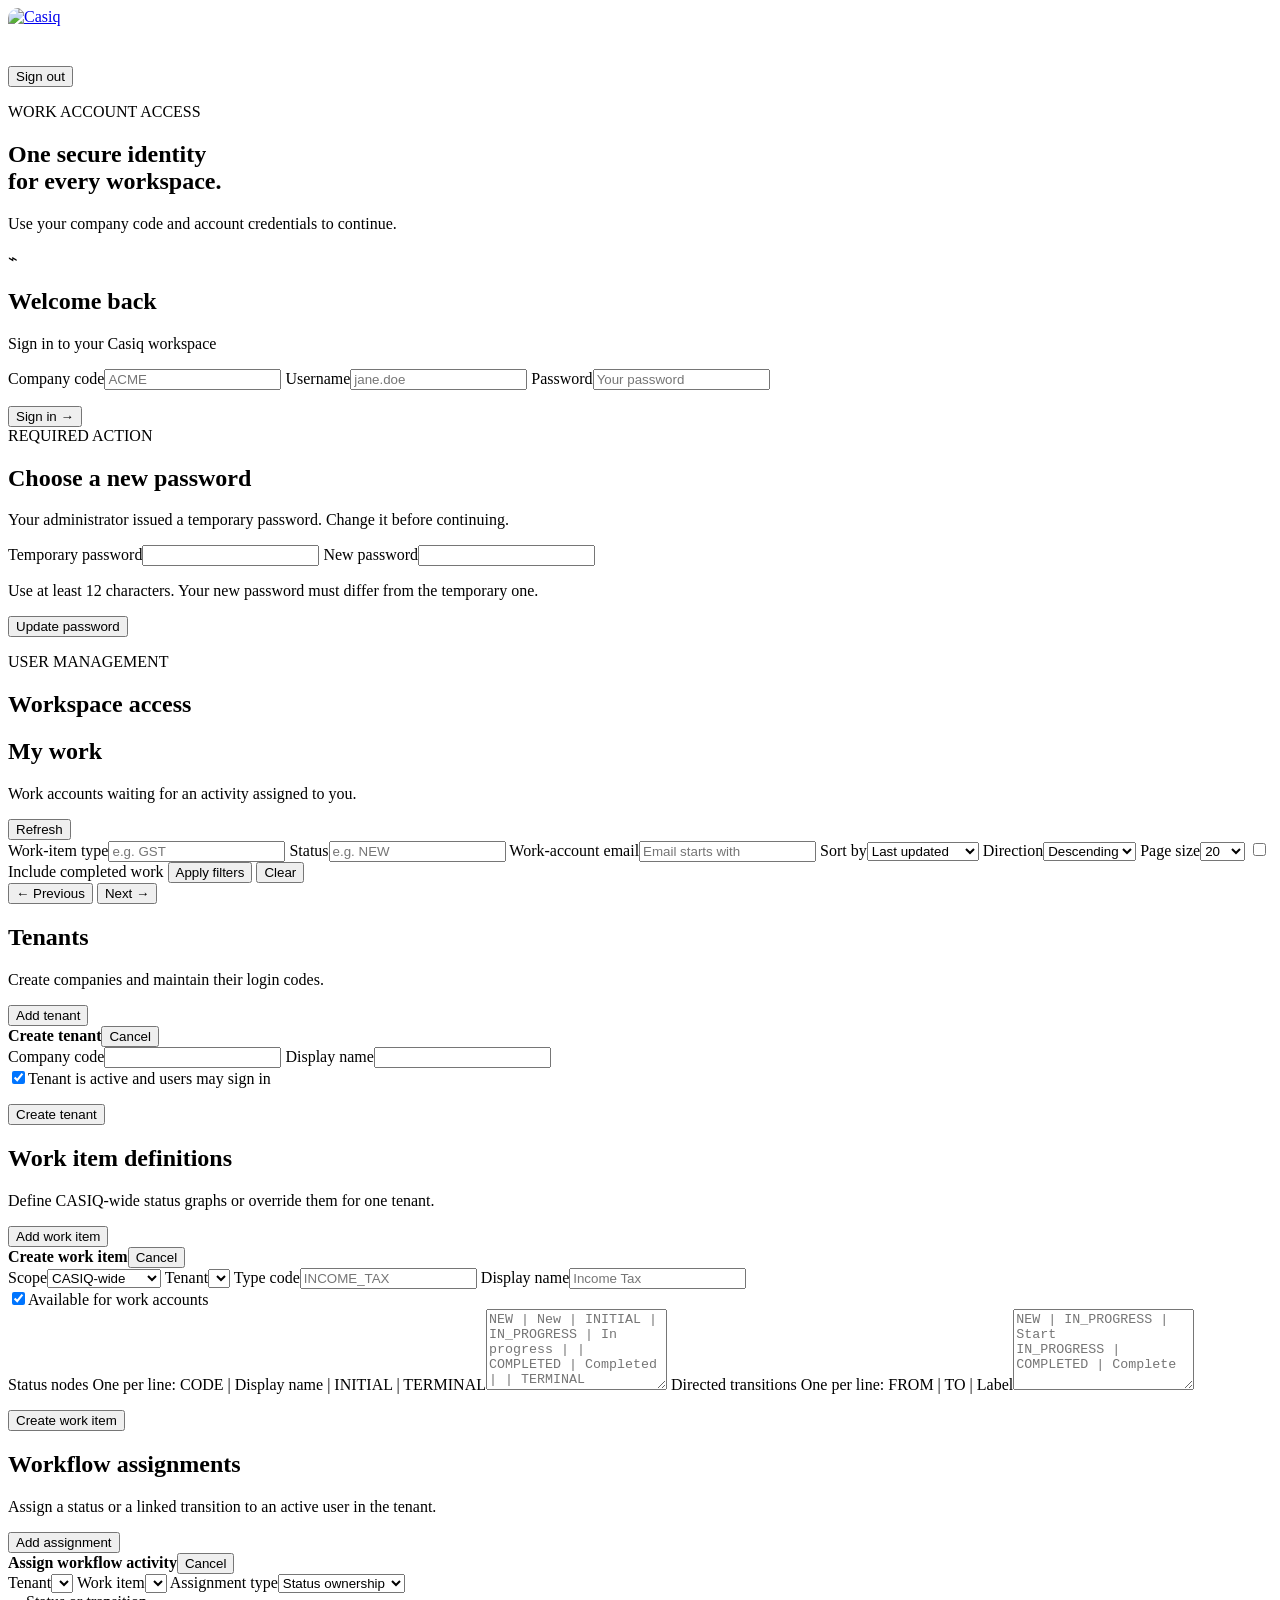
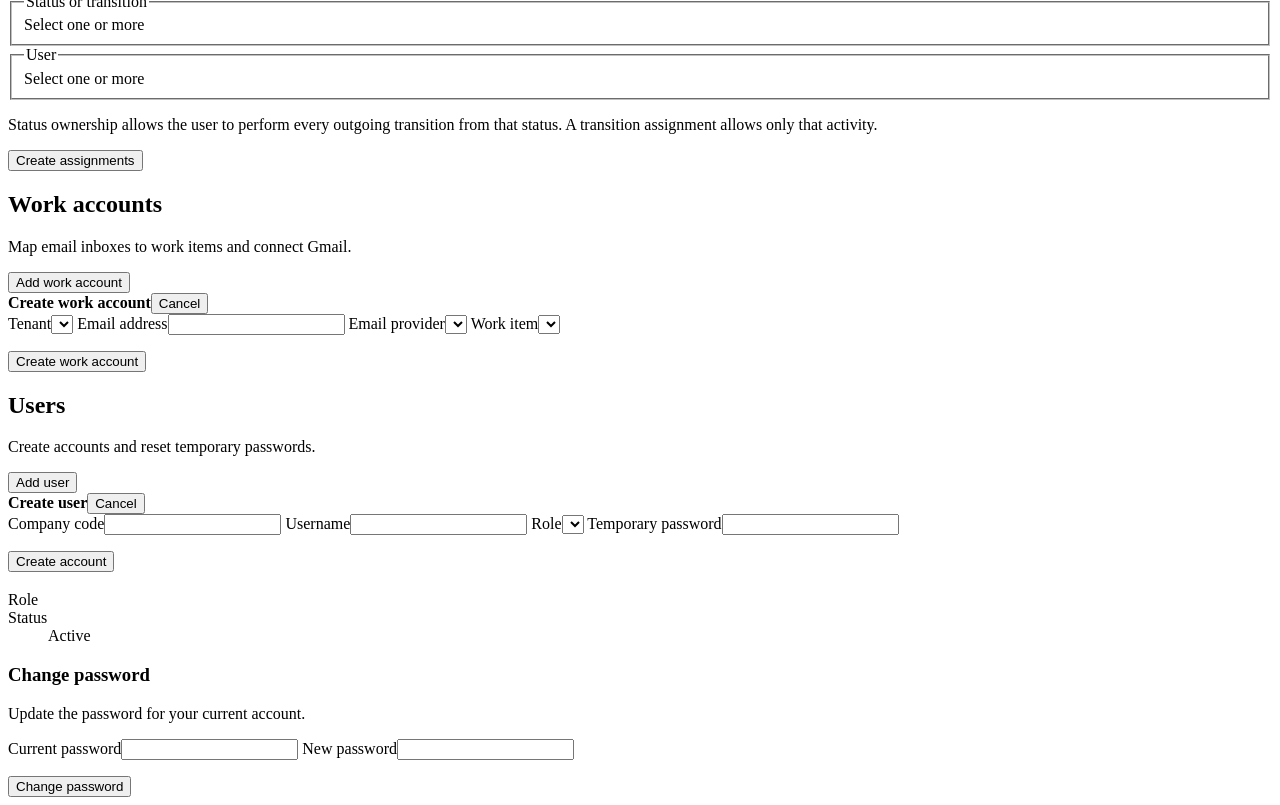
==== user-experience/src/main/resources/META-INF/resources/index.html @ 1a7396c6 "Build modular Casiq work account and workflow application" ====
<!doctype html>
<html lang="en">
<head>
  <meta charset="utf-8">
  <meta name="viewport" content="width=device-width, initial-scale=1">
  <title>Casiq · Sign in</title>
  <link rel="icon" type="image/png" href="/assets/casiq-logo.png">
  <link rel="stylesheet" href="/styles.css">
  <link rel="stylesheet" href="/admin.css">
  <style>.brand-logo{display:block;width:140px;height:58px;object-fit:cover;border-radius:10px}</style>
</head>
<body>
  <div class="glow glow-one"></div><div class="glow glow-two"></div>
  <main class="shell">
    <nav>
      <a class="brand" href="/" aria-label="Casiq home"><img class="brand-logo" src="/assets/casiq-logo.png" alt="Casiq"></a>
      <div id="account-menu" class="account-menu hidden"><span id="account-name"></span><button id="logout" class="quiet">Sign out</button></div>
    </nav>

    <section id="login-view" class="login-layout hidden">
      <div class="intro">
        <p class="eyebrow">WORK ACCOUNT ACCESS</p>
        <h1>One secure identity<br><span>for every workspace.</span></h1>
        <p>Use your company code and account credentials to continue.</p>
      </div>
      <form id="login-form" class="card auth-card">
        <div class="card-heading"><span class="lock">⌁</span><div><h2>Welcome back</h2><p>Sign in to your Casiq workspace</p></div></div>
        <label>Company code<input id="company-code" autocomplete="organization" required maxlength="64" placeholder="ACME"></label>
        <label>Username<input id="username" autocomplete="username" required maxlength="128" placeholder="jane.doe"></label>
        <label>Password<input id="password" type="password" autocomplete="current-password" required maxlength="128" placeholder="Your password"></label>
        <p id="login-error" class="error hidden"></p>
        <button class="primary" type="submit">Sign in <span>→</span></button>
      </form>
    </section>

    <section id="forced-password-view" class="center-view hidden">
      <form id="forced-password-form" class="card password-card">
        <div class="step-badge">REQUIRED ACTION</div>
        <h1>Choose a new password</h1>
        <p>Your administrator issued a temporary password. Change it before continuing.</p>
        <label>Temporary password<input id="forced-current-password" type="password" autocomplete="current-password" required maxlength="128"></label>
        <label>New password<input id="forced-new-password" type="password" autocomplete="new-password" required minlength="12" maxlength="128"></label>
        <p class="hint">Use at least 12 characters. Your new password must differ from the temporary one.</p>
        <p id="forced-error" class="error hidden"></p>
        <button class="primary" type="submit">Update password</button>
      </form>
    </section>

    <section id="dashboard" class="dashboard hidden">
      <header class="page-header">
        <div><p class="eyebrow">USER MANAGEMENT</p><h1>Workspace access</h1><p id="workspace-label"></p></div>
        <span id="role-badge" class="role-badge"></span>
      </header>
      <div id="notice" class="notice hidden"></div>

      <section id="my-work-panel" class="my-work-panel">
        <div class="section-heading"><div><h2>My work</h2><p>Work accounts waiting for an activity assigned to you.</p></div><button id="refresh-my-work" class="quiet">Refresh</button></div>
        <form id="my-work-filters" class="card work-filter-form">
          <label>Work-item type<input id="my-work-type" maxlength="64" placeholder="e.g. GST"></label>
          <label>Status<input id="my-work-status" maxlength="64" placeholder="e.g. NEW"></label>
          <label>Work-account email<input id="my-work-email" type="search" maxlength="320" placeholder="Email starts with"></label>
          <label>Sort by<select id="my-work-sort"><option value="updatedAt">Last updated</option><option value="createdAt">Created</option><option value="email">Email</option><option value="workItemType">Work-item type</option><option value="status">Status</option></select></label>
          <label>Direction<select id="my-work-direction"><option value="desc">Descending</option><option value="asc">Ascending</option></select></label>
          <label>Page size<select id="my-work-size"><option value="10">10</option><option value="20" selected>20</option><option value="50">50</option><option value="100">100</option></select></label>
          <label class="check-field"><input id="my-work-terminal" type="checkbox"><span>Include completed work</span></label>
          <button class="primary compact" type="submit">Apply filters</button>
          <button id="clear-my-work-filters" class="quiet" type="button">Clear</button>
        </form>
        <div id="my-work" class="workflow-list"></div>
        <div id="my-work-pagination" class="pagination-bar hidden">
          <button id="my-work-previous" class="quiet" type="button">← Previous</button>
          <span id="my-work-page-label"></span>
          <button id="my-work-next" class="quiet" type="button">Next →</button>
        </div>
      </section>

      <div class="dashboard-grid">
        <section id="admin-panel" class="main-column hidden">
          <section id="tenant-panel" class="tenant-panel hidden">
            <div class="section-heading"><div><h2>Tenants</h2><p>Create companies and maintain their login codes.</p></div><button id="show-tenant-form" class="primary compact">Add tenant</button></div>
            <form id="tenant-form" class="card inline-form hidden">
              <input id="tenant-id" type="hidden">
              <div class="form-title"><strong id="tenant-form-title">Create tenant</strong><button type="button" id="cancel-tenant" class="quiet">Cancel</button></div>
              <div class="form-grid">
                <label>Company code<input id="tenant-company-code" required maxlength="64" pattern="[A-Za-z0-9][A-Za-z0-9_-]*"></label>
                <label>Display name<input id="tenant-display-name" required maxlength="160"></label>
              </div>
              <label class="check-field"><input id="tenant-active" type="checkbox" checked><span>Tenant is active and users may sign in</span></label>
              <p id="tenant-error" class="error hidden"></p>
              <button id="save-tenant" class="primary compact" type="submit">Create tenant</button>
            </form>
            <div id="tenants" class="user-list"></div>
          </section>

          <section id="work-item-panel" class="work-item-panel hidden">
            <div class="section-heading"><div><h2>Work item definitions</h2><p>Define CASIQ-wide status graphs or override them for one tenant.</p></div><button id="show-work-item-form" class="primary compact">Add work item</button></div>
            <form id="work-item-form" class="card inline-form hidden">
              <input id="work-item-id" type="hidden">
              <div class="form-title"><strong id="work-item-form-title">Create work item</strong><button type="button" id="cancel-work-item" class="quiet">Cancel</button></div>
              <div class="form-grid">
                <label>Scope<select id="work-item-scope"><option value="GLOBAL">CASIQ-wide</option><option value="TENANT">Tenant override</option></select></label>
                <label id="work-item-tenant-field" class="hidden">Tenant<select id="work-item-tenant"></select></label>
                <label>Type code<input id="work-item-type" required maxlength="64" pattern="[A-Za-z0-9][A-Za-z0-9_-]*" placeholder="INCOME_TAX"></label>
                <label>Display name<input id="work-item-name" required maxlength="160" placeholder="Income Tax"></label>
              </div>
              <label class="check-field"><input id="work-item-active" type="checkbox" checked><span>Available for work accounts</span></label>
              <div class="graph-fields">
                <label>Status nodes <span class="field-help">One per line: CODE | Display name | INITIAL | TERMINAL</span><textarea id="work-item-statuses" required rows="5" placeholder="NEW | New | INITIAL |&#10;IN_PROGRESS | In progress | |&#10;COMPLETED | Completed | | TERMINAL"></textarea></label>
                <label>Directed transitions <span class="field-help">One per line: FROM | TO | Label</span><textarea id="work-item-transitions" rows="5" placeholder="NEW | IN_PROGRESS | Start&#10;IN_PROGRESS | COMPLETED | Complete"></textarea></label>
              </div>
              <p id="work-item-error" class="error hidden"></p>
              <button id="save-work-item" class="primary compact" type="submit">Create work item</button>
            </form>
            <div id="work-items" class="user-list"></div>
          </section>

          <section id="assignment-panel" class="assignment-panel">
            <div class="section-heading"><div><h2>Workflow assignments</h2><p>Assign a status or a linked transition to an active user in the tenant.</p></div><button id="show-assignment-form" class="primary compact">Add assignment</button></div>
            <form id="assignment-form" class="card inline-form hidden">
              <div class="form-title"><strong>Assign workflow activity</strong><button type="button" id="cancel-assignment" class="quiet">Cancel</button></div>
              <div class="form-grid">
                <label id="assignment-tenant-field">Tenant<select id="assignment-tenant"></select></label>
                <label>Work item<select id="assignment-definition" required></select></label>
                <label>Assignment type<select id="assignment-type"><option value="STATUS">Status ownership</option><option value="TRANSITION">Specific transition</option></select></label>
                <fieldset class="checkbox-field"><legend>Status or transition</legend><span class="field-help">Select one or more</span><div id="assignment-target" class="checkbox-select"></div></fieldset>
                <fieldset class="checkbox-field"><legend>User</legend><span class="field-help">Select one or more</span><div id="assignment-user" class="checkbox-select"></div></fieldset>
              </div>
              <p class="field-help">Status ownership allows the user to perform every outgoing transition from that status. A transition assignment allows only that activity.</p>
              <p id="assignment-error" class="error hidden"></p>
              <button class="primary compact" type="submit">Create assignments</button>
            </form>
            <div id="assignments" class="user-list"></div>
          </section>

          <section id="work-account-panel" class="work-account-panel">
            <div class="section-heading"><div><h2>Work accounts</h2><p>Map email inboxes to work items and connect Gmail.</p></div><button id="show-work-account-form" class="primary compact">Add work account</button></div>
            <form id="work-account-form" class="card inline-form hidden">
              <input id="work-account-id" type="hidden">
              <div class="form-title"><strong id="work-account-form-title">Create work account</strong><button type="button" id="cancel-work-account" class="quiet">Cancel</button></div>
              <div class="form-grid">
                <label id="work-account-tenant-field">Tenant<select id="work-account-tenant"></select></label>
                <label>Email address<input id="work-account-email" type="email" required maxlength="320"></label>
                <label>Email provider<select id="work-account-provider" required></select></label>
                <label>Work item<select id="work-account-item" required></select></label>
              </div>
              <p id="work-account-error" class="error hidden"></p>
              <button id="save-work-account" class="primary compact" type="submit">Create work account</button>
            </form>
            <div id="work-accounts" class="user-list"></div>
          </section>

          <div id="users-heading" class="section-heading"><div><h2>Users</h2><p>Create accounts and reset temporary passwords.</p></div><button id="show-create" class="primary compact">Add user</button></div>
          <form id="create-user-form" class="card inline-form hidden">
            <div class="form-title"><strong>Create user</strong><button type="button" id="cancel-create" class="quiet">Cancel</button></div>
            <div class="form-grid">
              <label id="company-field">Company code<input id="new-company-code" maxlength="64"></label>
              <label>Username<input id="new-username" required maxlength="128"></label>
              <label>Role<select id="new-role" required></select></label>
              <label>Temporary password<input id="new-temporary-password" type="password" required minlength="12" maxlength="128" autocomplete="new-password"></label>
            </div>
            <p id="create-error" class="error hidden"></p>
            <button class="primary compact" type="submit">Create account</button>
          </form>
          <div id="users" class="user-list"></div>
        </section>

        <aside class="side-column">
          <section class="card profile-card">
            <span class="avatar" id="avatar"></span>
            <h3 id="profile-username"></h3><p id="profile-company"></p>
            <dl><div><dt>Role</dt><dd id="profile-role"></dd></div><div><dt>Status</dt><dd class="active">Active</dd></div></dl>
          </section>
          <form id="self-password-form" class="card change-card">
            <h3>Change password</h3><p>Update the password for your current account.</p>
            <label>Current password<input id="self-current-password" type="password" autocomplete="current-password" required maxlength="128"></label>
            <label>New password<input id="self-new-password" type="password" autocomplete="new-password" required minlength="12" maxlength="128"></label>
            <p id="self-error" class="error hidden"></p>
            <button class="secondary" type="submit">Change password</button>
          </form>
        </aside>
      </div>
    </section>
    <dialog id="work-item-detail" class="work-item-dialog">
      <form method="dialog" class="dialog-close"><button class="quiet" aria-label="Close work item">Close</button></form>
      <p class="eyebrow">WORK ITEM</p>
      <h2 id="work-detail-title"></h2>
      <div id="work-detail-meta" class="email-meta"></div>
      <pre id="work-detail-text" class="email-content"></pre>
      <iframe id="work-detail-html" class="email-content-frame hidden" sandbox title="Email content"></iframe>
      <div id="work-detail-actions" class="workflow-actions detail-actions"></div>
      <div id="work-detail-history" class="activity-history"></div>
    </dialog>
  </main>
  <script src="/app.js" defer></script>
</body>
</html>
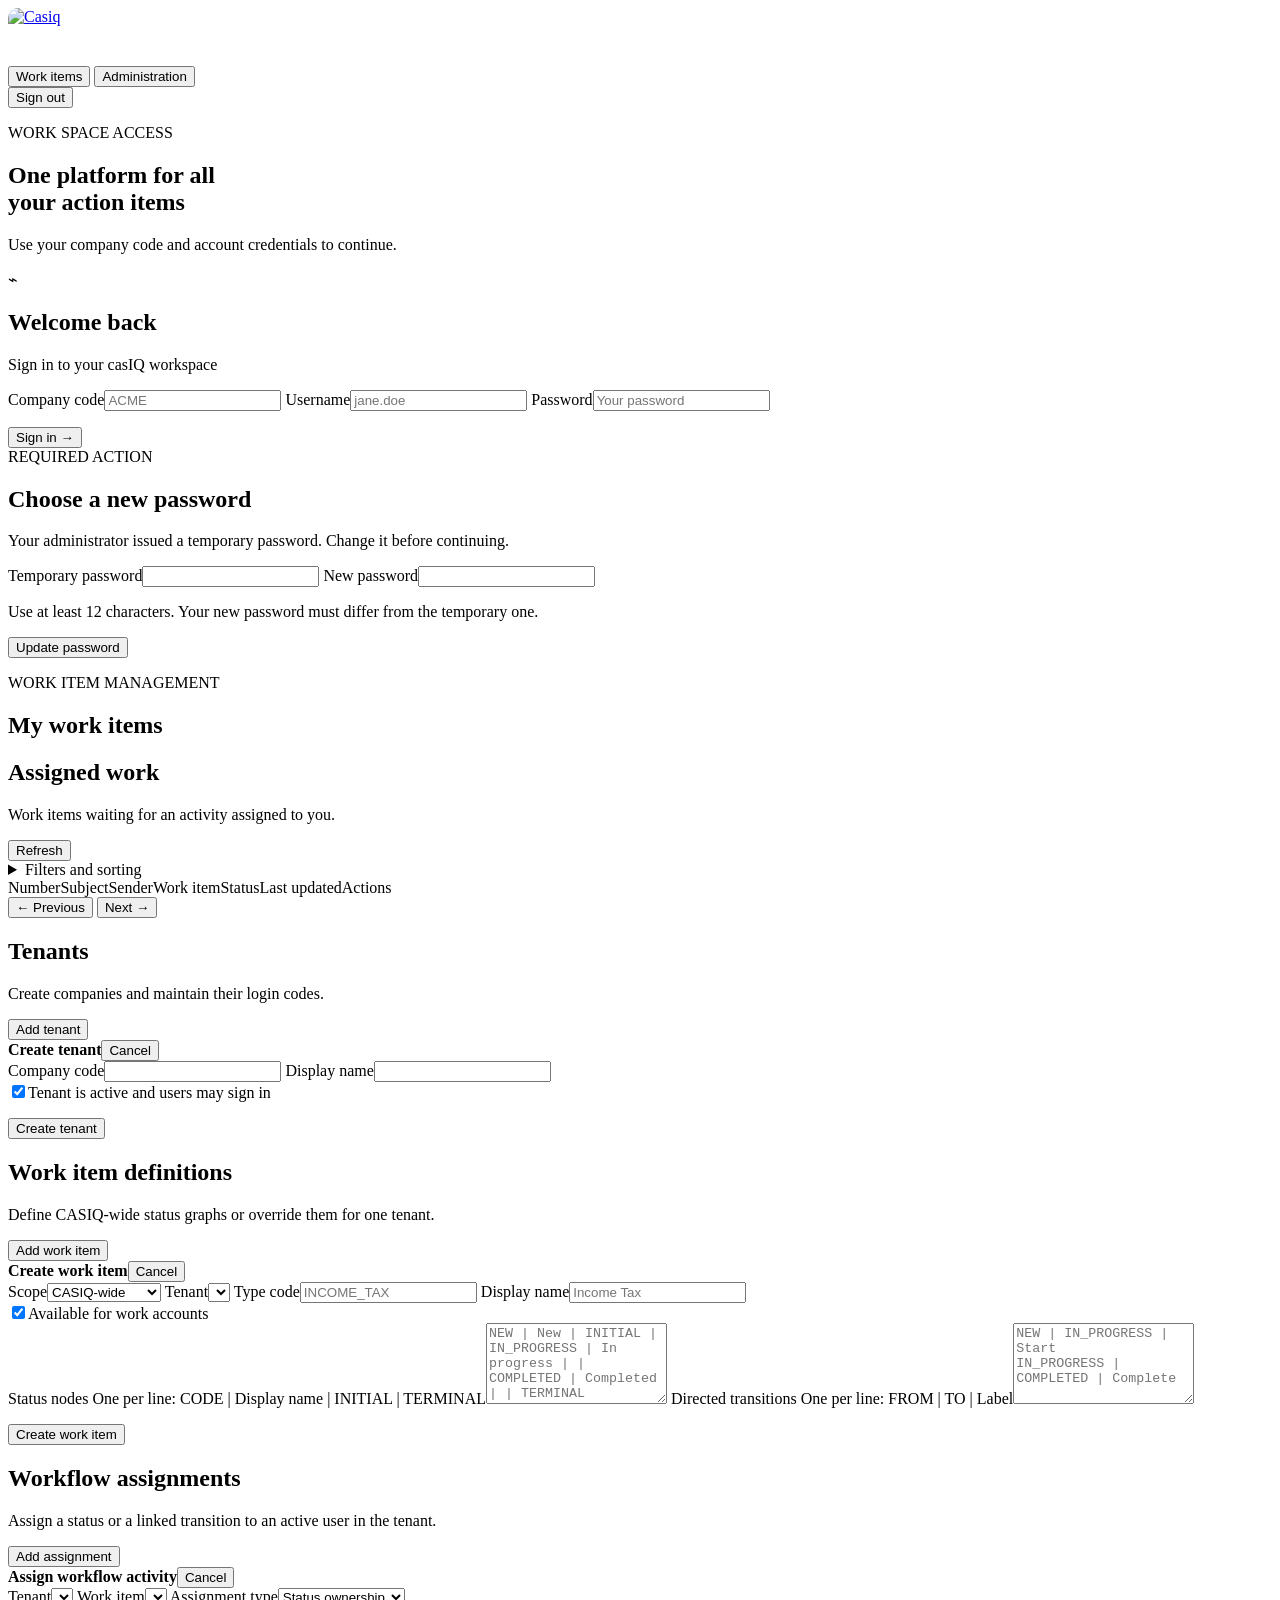
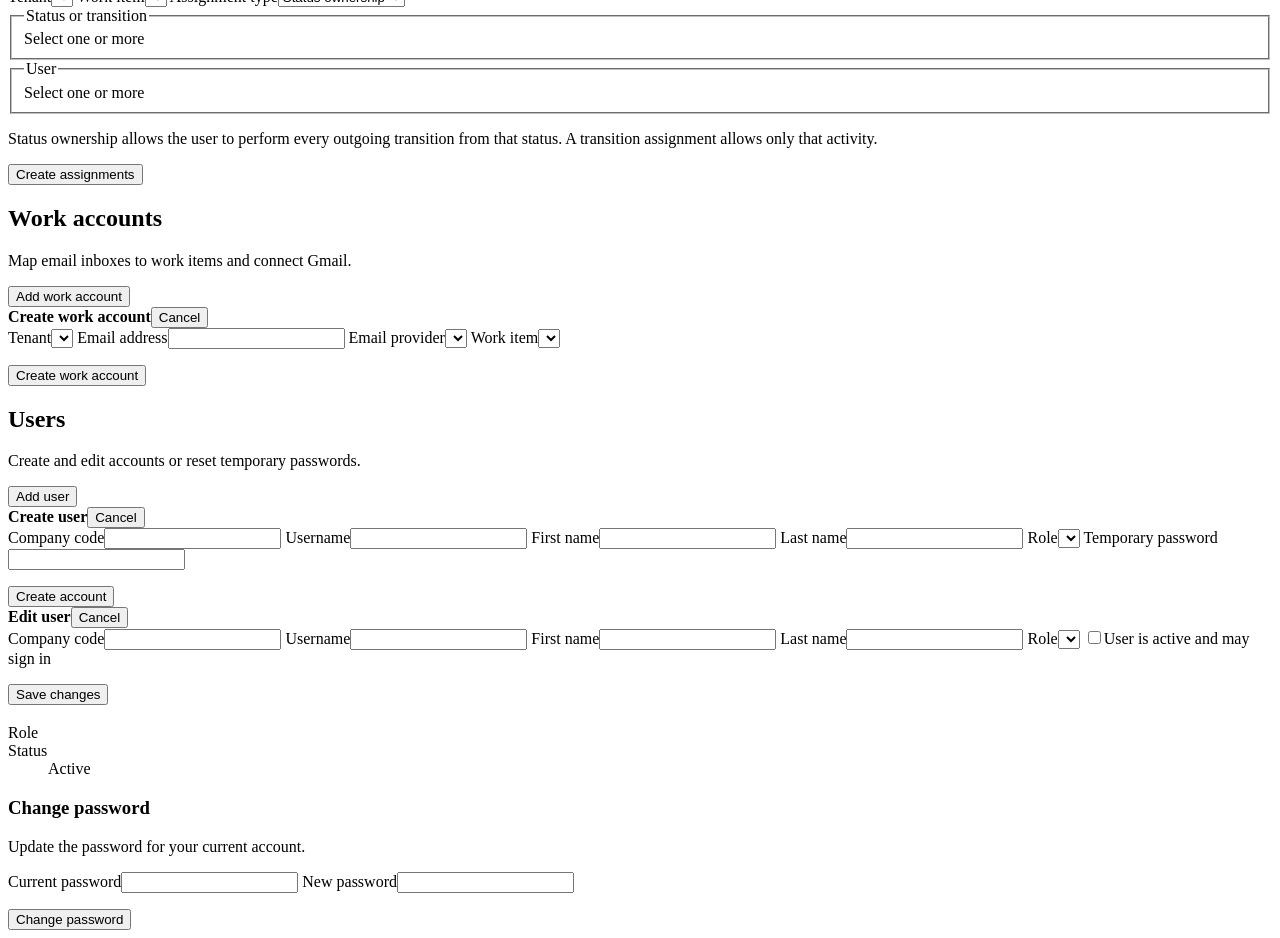
==== commit 95f6d535: "feat: enhance work item email collaboration" ====
--- a/user-experience/src/main/resources/META-INF/resources/index.html
+++ b/user-experience/src/main/resources/META-INF/resources/index.html
@@ -14,17 +14,24 @@
   <main class="shell">
     <nav>
       <a class="brand" href="/" aria-label="Casiq home"><img class="brand-logo" src="/assets/casiq-logo.png" alt="Casiq"></a>
-      <div id="account-menu" class="account-menu hidden"><span id="account-name"></span><button id="logout" class="quiet">Sign out</button></div>
+      <div id="account-menu" class="account-menu hidden">
+        <div class="workspace-navigation">
+          <button id="navigate-work-items" class="workspace-navigation-button active" type="button">Work items</button>
+          <button id="navigate-administration" class="workspace-navigation-button hidden" type="button">Administration</button>
+        </div>
+        <span id="account-name"></span>
+        <button id="logout" class="quiet">Sign out</button>
+      </div>
     </nav>
 
     <section id="login-view" class="login-layout hidden">
       <div class="intro">
-        <p class="eyebrow">WORK ACCOUNT ACCESS</p>
-        <h1>One secure identity<br><span>for every workspace.</span></h1>
+        <p class="eyebrow">WORK SPACE ACCESS</p>
+        <h1>One platform for all<br><span>your action items</span></h1>
         <p>Use your company code and account credentials to continue.</p>
       </div>
       <form id="login-form" class="card auth-card">
-        <div class="card-heading"><span class="lock">⌁</span><div><h2>Welcome back</h2><p>Sign in to your Casiq workspace</p></div></div>
+        <div class="card-heading"><span class="lock">⌁</span><div><h2>Welcome back</h2><p>Sign in to your casIQ workspace</p></div></div>
         <label>Company code<input id="company-code" autocomplete="organization" required maxlength="64" placeholder="ACME"></label>
         <label>Username<input id="username" autocomplete="username" required maxlength="128" placeholder="jane.doe"></label>
         <label>Password<input id="password" type="password" autocomplete="current-password" required maxlength="128" placeholder="Your password"></label>
@@ -48,33 +55,43 @@
 
     <section id="dashboard" class="dashboard hidden">
       <header class="page-header">
-        <div><p class="eyebrow">USER MANAGEMENT</p><h1>Workspace access</h1><p id="workspace-label"></p></div>
+        <div><p id="page-eyebrow" class="eyebrow">WORK ITEM MANAGEMENT</p><h1 id="page-title">My work items</h1><p id="workspace-label"></p></div>
         <span id="role-badge" class="role-badge"></span>
       </header>
       <div id="notice" class="notice hidden"></div>
 
-      <section id="my-work-panel" class="my-work-panel">
-        <div class="section-heading"><div><h2>My work</h2><p>Work accounts waiting for an activity assigned to you.</p></div><button id="refresh-my-work" class="quiet">Refresh</button></div>
-        <form id="my-work-filters" class="card work-filter-form">
-          <label>Work-item type<input id="my-work-type" maxlength="64" placeholder="e.g. GST"></label>
-          <label>Status<input id="my-work-status" maxlength="64" placeholder="e.g. NEW"></label>
-          <label>Work-account email<input id="my-work-email" type="search" maxlength="320" placeholder="Email starts with"></label>
-          <label>Sort by<select id="my-work-sort"><option value="updatedAt">Last updated</option><option value="createdAt">Created</option><option value="email">Email</option><option value="workItemType">Work-item type</option><option value="status">Status</option></select></label>
-          <label>Direction<select id="my-work-direction"><option value="desc">Descending</option><option value="asc">Ascending</option></select></label>
-          <label>Page size<select id="my-work-size"><option value="10">10</option><option value="20" selected>20</option><option value="50">50</option><option value="100">100</option></select></label>
-          <label class="check-field"><input id="my-work-terminal" type="checkbox"><span>Include completed work</span></label>
-          <button class="primary compact" type="submit">Apply filters</button>
-          <button id="clear-my-work-filters" class="quiet" type="button">Clear</button>
-        </form>
-        <div id="my-work" class="workflow-list"></div>
-        <div id="my-work-pagination" class="pagination-bar hidden">
-          <button id="my-work-previous" class="quiet" type="button">← Previous</button>
-          <span id="my-work-page-label"></span>
-          <button id="my-work-next" class="quiet" type="button">Next →</button>
-        </div>
+      <section id="work-items-screen">
+        <section id="my-work-panel" class="my-work-panel">
+          <div class="section-heading"><div><h2>Assigned work</h2><p>Work items waiting for an activity assigned to you.</p></div><button id="refresh-my-work" class="quiet">Refresh</button></div>
+          <div id="my-work-status-summary" class="work-status-summary" aria-label="Work item counts by status"></div>
+          <details id="my-work-filter-panel" class="filter-panel">
+            <summary>Filters and sorting</summary>
+            <form id="my-work-filters" class="card work-filter-form">
+              <label>Work-item type<select id="my-work-type"><option value="">All work-item types</option></select></label>
+              <label>Status<input id="my-work-status" maxlength="64" placeholder="e.g. NEW"></label>
+              <label>Work-account email<input id="my-work-email" type="search" maxlength="320" placeholder="Email starts with"></label>
+              <label>Sort by<select id="my-work-sort"><option value="updatedAt">Last updated</option><option value="createdAt">Created</option><option value="email">Email</option><option value="workItemType">Work-item type</option><option value="status">Status</option></select></label>
+              <label>Direction<select id="my-work-direction"><option value="desc">Descending</option><option value="asc">Ascending</option></select></label>
+              <label>Page size<select id="my-work-size"><option value="10">10</option><option value="20" selected>20</option><option value="50">50</option><option value="100">100</option></select></label>
+              <label class="check-field"><input id="my-work-terminal" type="checkbox"><span>Include completed work</span></label>
+              <button class="primary compact" type="submit">Apply filters</button>
+              <button id="clear-my-work-filters" class="quiet" type="button">Clear</button>
+            </form>
+          </details>
+          <div class="work-list-header" aria-hidden="true">
+            <span>Number</span><span>Subject</span><span>Sender</span><span>Work item</span><span>Status</span><span>Last updated</span><span>Actions</span>
+          </div>
+          <div id="my-work" class="workflow-list"></div>
+          <div id="my-work-pagination" class="pagination-bar hidden">
+            <button id="my-work-previous" class="quiet" type="button">← Previous</button>
+            <span id="my-work-page-label"></span>
+            <button id="my-work-next" class="quiet" type="button">Next →</button>
+          </div>
+        </section>
       </section>
 
-      <div class="dashboard-grid">
+      <section id="administration-screen" class="hidden">
+        <div class="dashboard-grid">
         <section id="admin-panel" class="main-column hidden">
           <section id="tenant-panel" class="tenant-panel hidden">
             <div class="section-heading"><div><h2>Tenants</h2><p>Create companies and maintain their login codes.</p></div><button id="show-tenant-form" class="primary compact">Add tenant</button></div>
@@ -149,17 +166,33 @@
             <div id="work-accounts" class="user-list"></div>
           </section>
 
-          <div id="users-heading" class="section-heading"><div><h2>Users</h2><p>Create accounts and reset temporary passwords.</p></div><button id="show-create" class="primary compact">Add user</button></div>
+          <div id="users-heading" class="section-heading"><div><h2>Users</h2><p>Create and edit accounts or reset temporary passwords.</p></div><button id="show-create" class="primary compact">Add user</button></div>
           <form id="create-user-form" class="card inline-form hidden">
             <div class="form-title"><strong>Create user</strong><button type="button" id="cancel-create" class="quiet">Cancel</button></div>
             <div class="form-grid">
               <label id="company-field">Company code<input id="new-company-code" maxlength="64"></label>
               <label>Username<input id="new-username" required maxlength="128"></label>
+              <label>First name<input id="new-first-name" required maxlength="128" autocomplete="given-name"></label>
+              <label>Last name<input id="new-last-name" required maxlength="128" autocomplete="family-name"></label>
               <label>Role<select id="new-role" required></select></label>
               <label>Temporary password<input id="new-temporary-password" type="password" required minlength="12" maxlength="128" autocomplete="new-password"></label>
             </div>
             <p id="create-error" class="error hidden"></p>
             <button class="primary compact" type="submit">Create account</button>
+          </form>
+          <form id="edit-user-form" class="card inline-form hidden">
+            <input id="edit-user-id" type="hidden">
+            <div class="form-title"><strong>Edit user</strong><button type="button" id="cancel-edit-user" class="quiet">Cancel</button></div>
+            <div class="form-grid">
+              <label>Company code<input id="edit-company-code" readonly></label>
+              <label>Username<input id="edit-username" required maxlength="128"></label>
+              <label>First name<input id="edit-first-name" required maxlength="128" autocomplete="given-name"></label>
+              <label>Last name<input id="edit-last-name" required maxlength="128" autocomplete="family-name"></label>
+              <label>Role<select id="edit-role" required></select></label>
+              <label class="check-field"><input id="edit-user-active" type="checkbox"><span>User is active and may sign in</span></label>
+            </div>
+            <p id="edit-user-error" class="error hidden"></p>
+            <button class="primary compact" type="submit">Save changes</button>
           </form>
           <div id="users" class="user-list"></div>
         </section>
@@ -178,15 +211,65 @@
             <button class="secondary" type="submit">Change password</button>
           </form>
         </aside>
-      </div>
+        </div>
+      </section>
     </section>
     <dialog id="work-item-detail" class="work-item-dialog">
       <form method="dialog" class="dialog-close"><button class="quiet" aria-label="Close work item">Close</button></form>
       <p class="eyebrow">WORK ITEM</p>
       <h2 id="work-detail-title"></h2>
       <div id="work-detail-meta" class="email-meta"></div>
-      <pre id="work-detail-text" class="email-content"></pre>
-      <iframe id="work-detail-html" class="email-content-frame hidden" sandbox title="Email content"></iframe>
+      <div class="work-detail-layout">
+        <section class="work-detail-main">
+          <h3>Communication history</h3>
+          <div id="work-communications" class="communication-list"></div>
+
+          <section id="work-reply-section" class="reply-section hidden">
+            <h3>Reply to sender</h3>
+            <div class="editor-toolbar" role="toolbar" aria-label="Reply formatting">
+              <button type="button" data-command="bold" title="Bold"><strong>B</strong></button>
+              <button type="button" data-command="italic" title="Italic"><em>I</em></button>
+              <button type="button" data-command="underline" title="Underline"><u>U</u></button>
+              <button type="button" data-command="insertUnorderedList" title="Bulleted list">• List</button>
+              <button type="button" data-command="insertOrderedList" title="Numbered list">1. List</button>
+              <button type="button" data-command="createLink" title="Add link">Link</button>
+              <button type="button" data-command="removeFormat" title="Clear formatting">Clear</button>
+            </div>
+            <div id="work-reply-editor" class="wysiwyg-editor" contenteditable="true"
+                 role="textbox" aria-multiline="true" data-placeholder="Write a reply…"></div>
+            <label class="reply-file-field">Add files to this email
+              <input id="work-reply-files" type="file" multiple>
+            </label>
+            <div id="work-reply-attachments" class="reply-attachment-summary"></div>
+            <p id="work-reply-error" class="error hidden"></p>
+            <button id="send-work-reply" class="primary compact" type="button">Send reply</button>
+          </section>
+        </section>
+
+        <aside class="work-detail-side">
+          <section>
+            <h3>Documents</h3>
+            <div id="work-detail-documents" class="document-list"></div>
+            <form id="work-document-form">
+              <label for="work-document-file">Add internal document</label>
+              <input id="work-document-file" name="file" type="file" required>
+              <p id="work-document-error" class="error hidden"></p>
+              <button class="secondary compact" type="submit">Upload document</button>
+            </form>
+          </section>
+          <section>
+            <h3>Internal notes</h3>
+            <div id="work-detail-notes" class="internal-note-list"></div>
+            <form id="work-note-form">
+              <label for="work-note-content">Add a note</label>
+              <textarea id="work-note-content" required maxlength="10000" rows="4"
+                        placeholder="Visible only to your tenant"></textarea>
+              <p id="work-note-error" class="error hidden"></p>
+              <button class="secondary compact" type="submit">Add internal note</button>
+            </form>
+          </section>
+        </aside>
+      </div>
       <div id="work-detail-actions" class="workflow-actions detail-actions"></div>
       <div id="work-detail-history" class="activity-history"></div>
     </dialog>
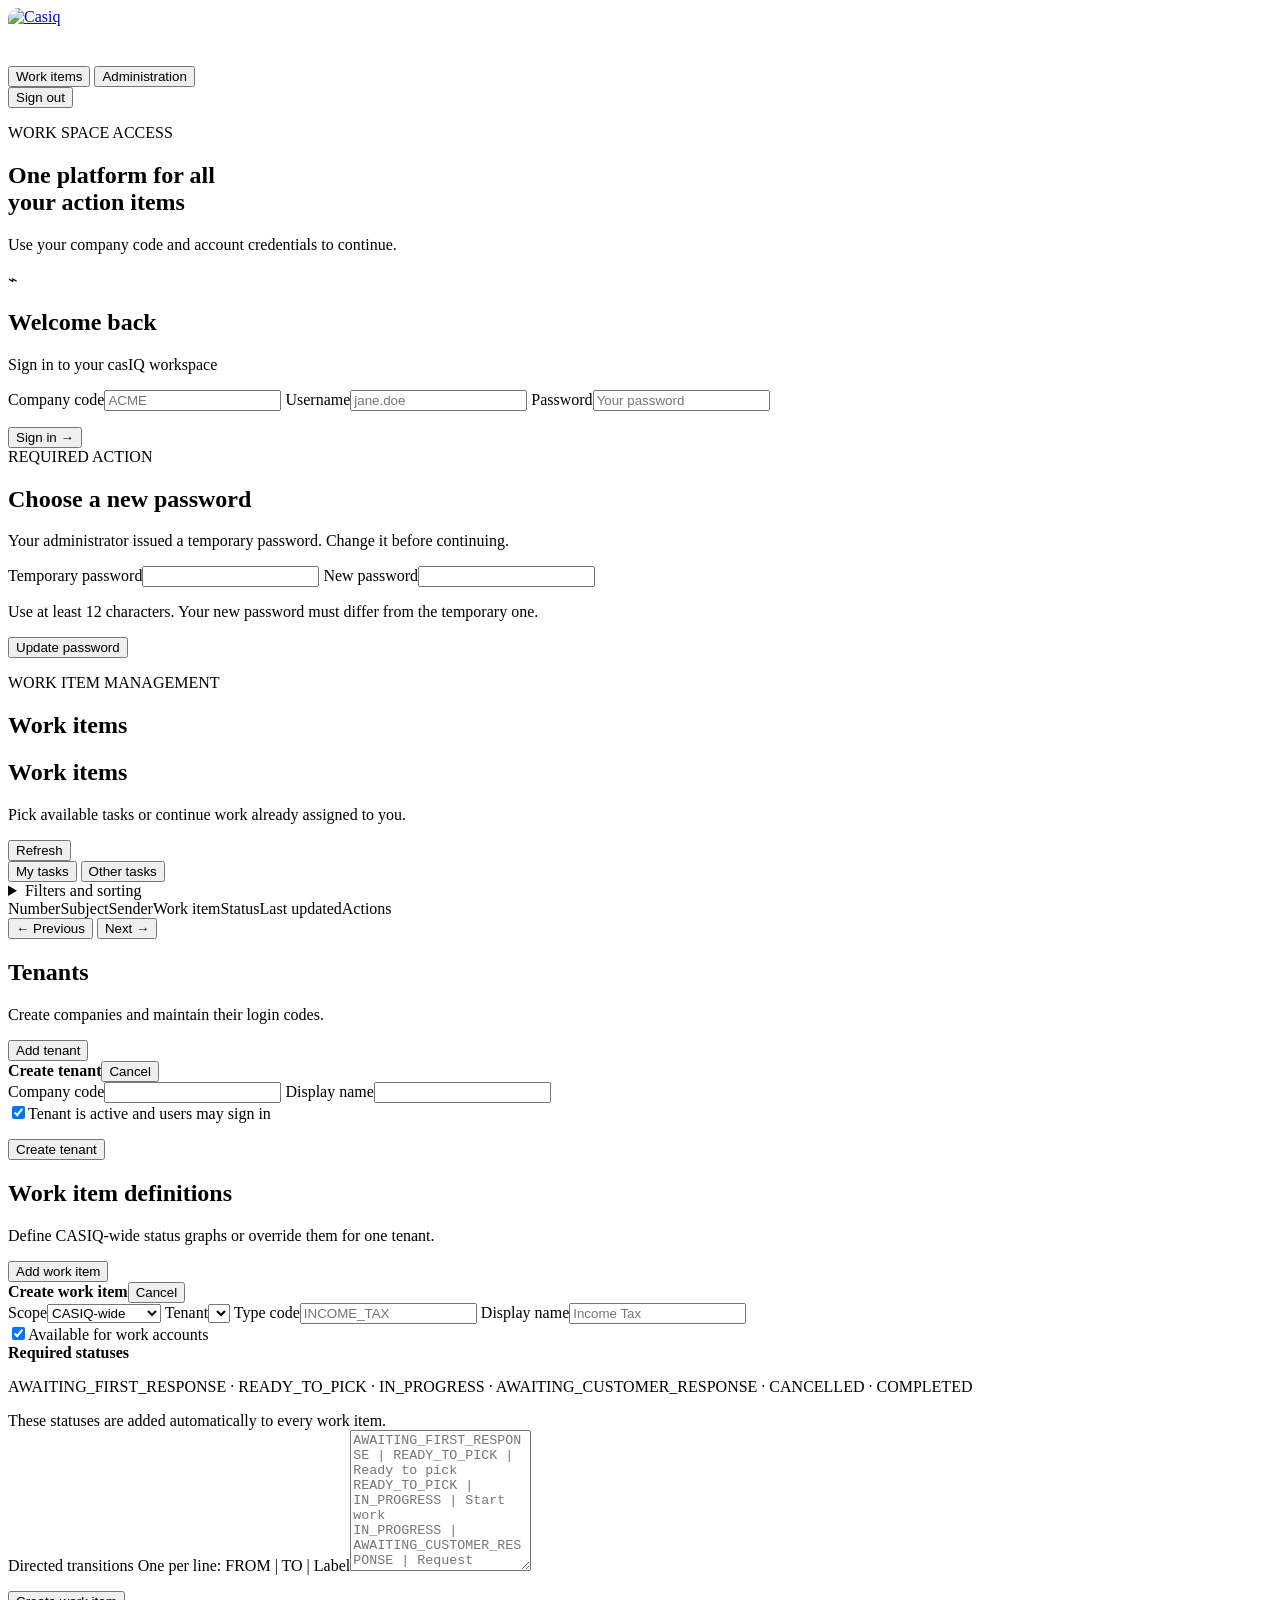
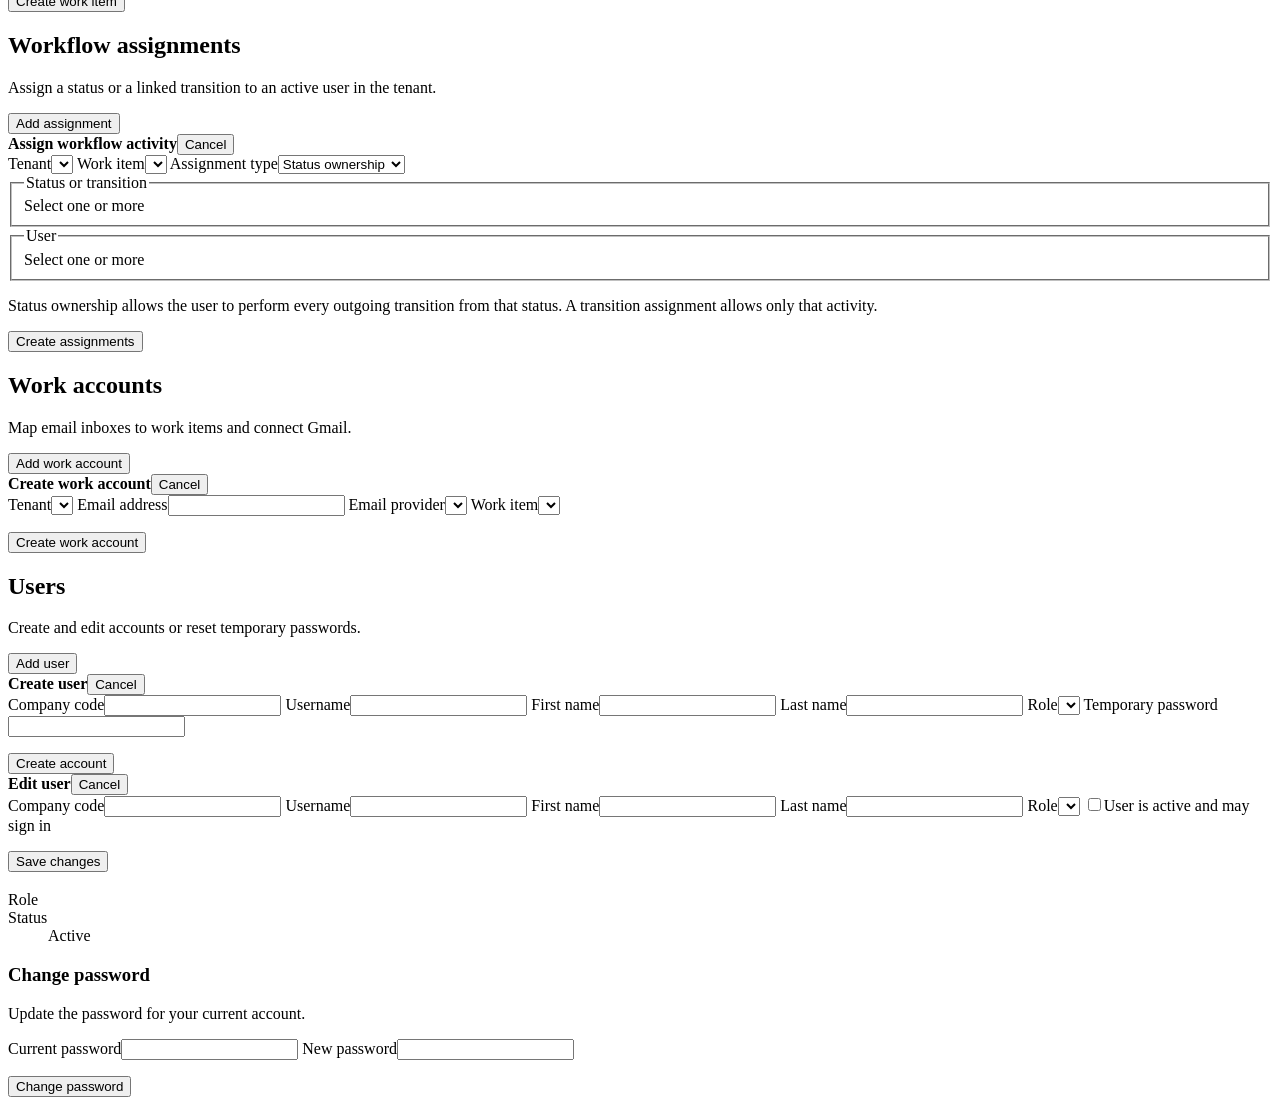
==== commit c646eb7a: "feat: complete tenant work item processing" ====
--- a/user-experience/src/main/resources/META-INF/resources/index.html
+++ b/user-experience/src/main/resources/META-INF/resources/index.html
@@ -55,20 +55,24 @@
 
     <section id="dashboard" class="dashboard hidden">
       <header class="page-header">
-        <div><p id="page-eyebrow" class="eyebrow">WORK ITEM MANAGEMENT</p><h1 id="page-title">My work items</h1><p id="workspace-label"></p></div>
+        <div><p id="page-eyebrow" class="eyebrow">WORK ITEM MANAGEMENT</p><h1 id="page-title">Work items</h1><p id="workspace-label"></p></div>
         <span id="role-badge" class="role-badge"></span>
       </header>
       <div id="notice" class="notice hidden"></div>
 
       <section id="work-items-screen">
         <section id="my-work-panel" class="my-work-panel">
-          <div class="section-heading"><div><h2>Assigned work</h2><p>Work items waiting for an activity assigned to you.</p></div><button id="refresh-my-work" class="quiet">Refresh</button></div>
+          <div class="section-heading"><div><h2>Work items</h2><p>Pick available tasks or continue work already assigned to you.</p></div><button id="refresh-my-work" class="quiet">Refresh</button></div>
+          <div class="work-queue-tabs" role="tablist" aria-label="Work item queues">
+            <button id="my-tasks-tab" class="work-queue-tab active" type="button" role="tab" aria-selected="true">My tasks</button>
+            <button id="other-tasks-tab" class="work-queue-tab" type="button" role="tab" aria-selected="false">Other tasks</button>
+          </div>
           <div id="my-work-status-summary" class="work-status-summary" aria-label="Work item counts by status"></div>
           <details id="my-work-filter-panel" class="filter-panel">
             <summary>Filters and sorting</summary>
             <form id="my-work-filters" class="card work-filter-form">
               <label>Work-item type<select id="my-work-type"><option value="">All work-item types</option></select></label>
-              <label>Status<input id="my-work-status" maxlength="64" placeholder="e.g. NEW"></label>
+              <label>Status<select id="my-work-status"><option value="">All statuses</option><option value="AWAITING_FIRST_RESPONSE">Awaiting first response</option><option value="READY_TO_PICK">Ready to pick</option><option value="IN_PROGRESS">In progress</option><option value="AWAITING_CUSTOMER_RESPONSE">Awaiting customer response</option><option value="CANCELLED">Cancelled</option><option value="COMPLETED">Completed</option></select></label>
               <label>Work-account email<input id="my-work-email" type="search" maxlength="320" placeholder="Email starts with"></label>
               <label>Sort by<select id="my-work-sort"><option value="updatedAt">Last updated</option><option value="createdAt">Created</option><option value="email">Email</option><option value="workItemType">Work-item type</option><option value="status">Status</option></select></label>
               <label>Direction<select id="my-work-direction"><option value="desc">Descending</option><option value="asc">Ascending</option></select></label>
@@ -122,8 +126,8 @@
               </div>
               <label class="check-field"><input id="work-item-active" type="checkbox" checked><span>Available for work accounts</span></label>
               <div class="graph-fields">
-                <label>Status nodes <span class="field-help">One per line: CODE | Display name | INITIAL | TERMINAL</span><textarea id="work-item-statuses" required rows="5" placeholder="NEW | New | INITIAL |&#10;IN_PROGRESS | In progress | |&#10;COMPLETED | Completed | | TERMINAL"></textarea></label>
-                <label>Directed transitions <span class="field-help">One per line: FROM | TO | Label</span><textarea id="work-item-transitions" rows="5" placeholder="NEW | IN_PROGRESS | Start&#10;IN_PROGRESS | COMPLETED | Complete"></textarea></label>
+                <div class="fixed-statuses"><strong>Required statuses</strong><p>AWAITING_FIRST_RESPONSE · READY_TO_PICK · IN_PROGRESS · AWAITING_CUSTOMER_RESPONSE · CANCELLED · COMPLETED</p><span class="field-help">These statuses are added automatically to every work item.</span></div>
+                <label>Directed transitions <span class="field-help">One per line: FROM | TO | Label</span><textarea id="work-item-transitions" rows="9" placeholder="AWAITING_FIRST_RESPONSE | READY_TO_PICK | Ready to pick&#10;READY_TO_PICK | IN_PROGRESS | Start work&#10;IN_PROGRESS | AWAITING_CUSTOMER_RESPONSE | Request customer response&#10;AWAITING_CUSTOMER_RESPONSE | READY_TO_PICK | Customer responded&#10;IN_PROGRESS | CANCELLED | Cancel&#10;IN_PROGRESS | COMPLETED | Complete"></textarea></label>
               </div>
               <p id="work-item-error" class="error hidden"></p>
               <button id="save-work-item" class="primary compact" type="submit">Create work item</button>
@@ -218,6 +222,7 @@
       <form method="dialog" class="dialog-close"><button class="quiet" aria-label="Close work item">Close</button></form>
       <p class="eyebrow">WORK ITEM</p>
       <h2 id="work-detail-title"></h2>
+      <p id="work-detail-readonly" class="readonly-banner hidden"></p>
       <div id="work-detail-meta" class="email-meta"></div>
       <div class="work-detail-layout">
         <section class="work-detail-main">
@@ -247,6 +252,16 @@
         </section>
 
         <aside class="work-detail-side">
+          <section id="work-detail-type-section" class="hidden">
+            <h3>Work item type</h3>
+            <form id="work-detail-type-form">
+              <label for="work-detail-type">Type</label>
+              <select id="work-detail-type" required></select>
+              <p class="field-help">The current status is preserved. Available actions and access will follow the selected type.</p>
+              <p id="work-detail-type-error" class="error hidden"></p>
+              <button class="secondary compact" type="submit">Save type</button>
+            </form>
+          </section>
           <section>
             <h3>Documents</h3>
             <div id="work-detail-documents" class="document-list"></div>
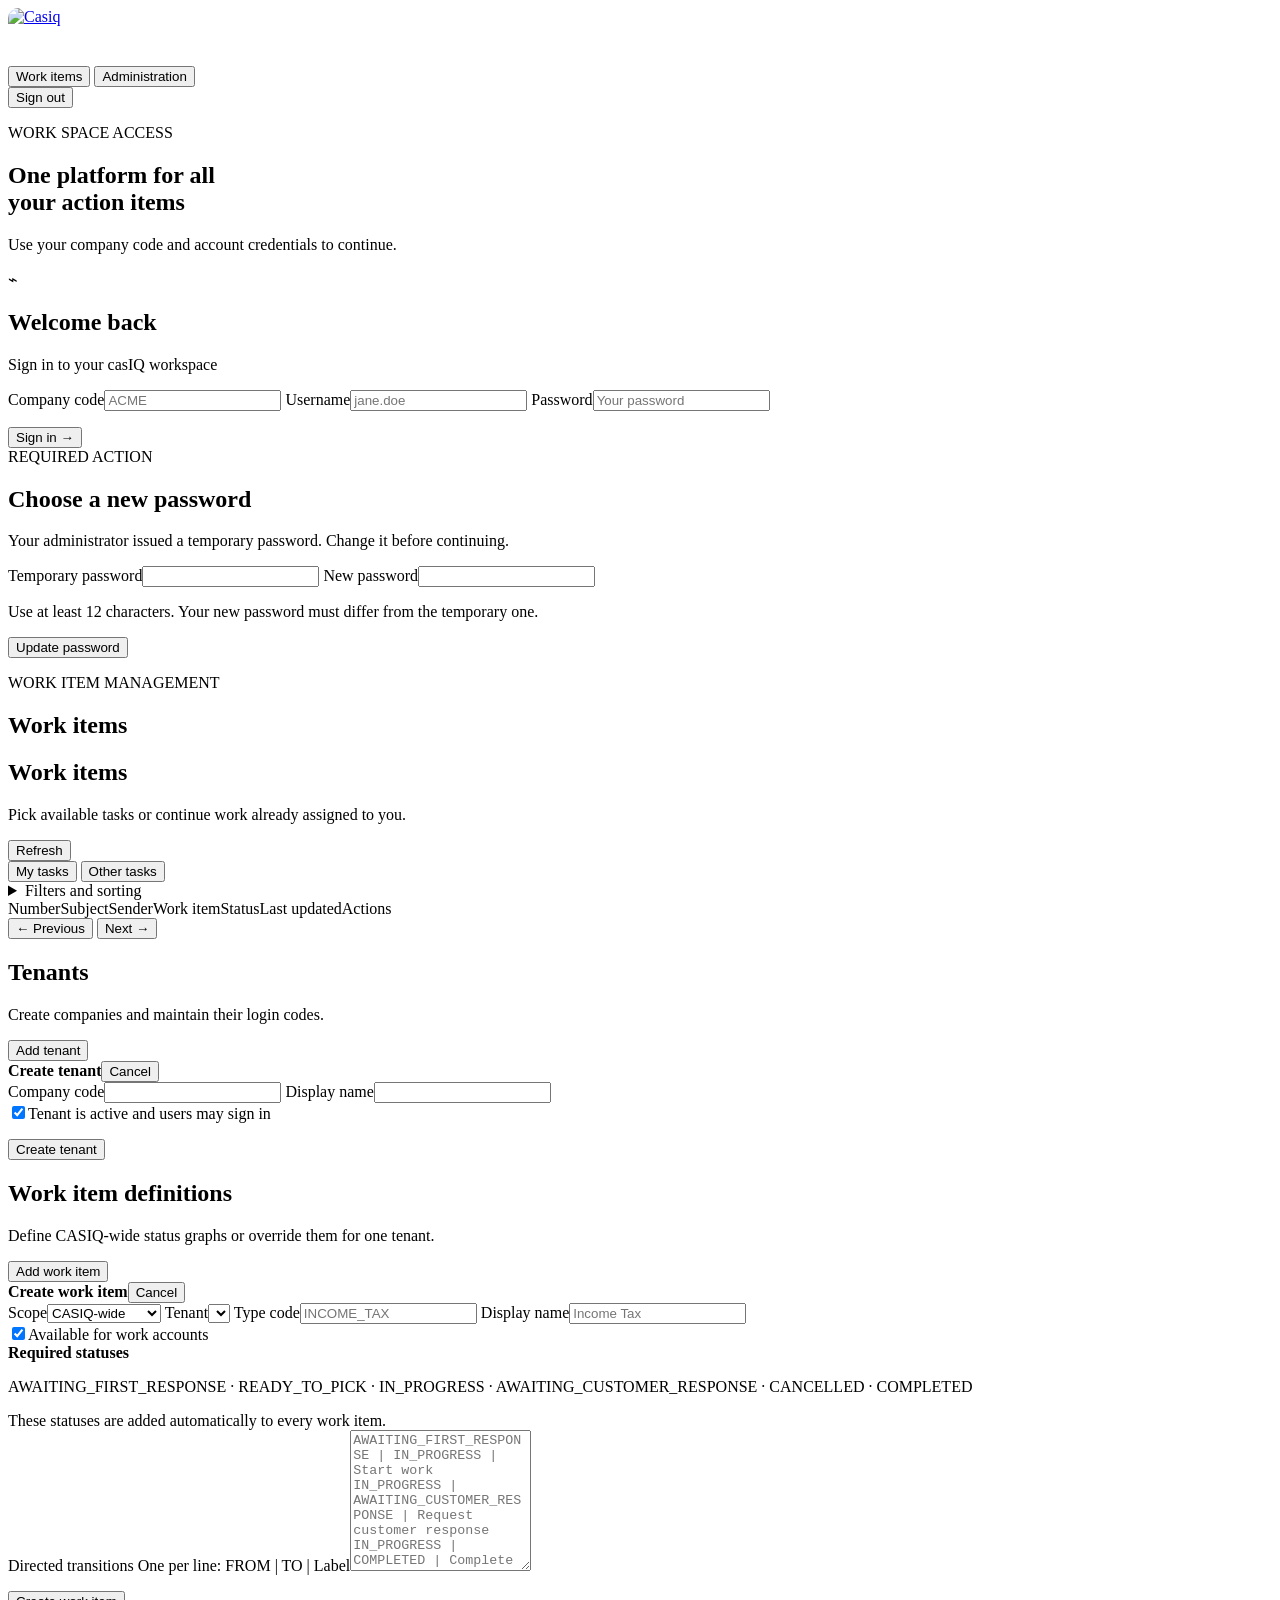
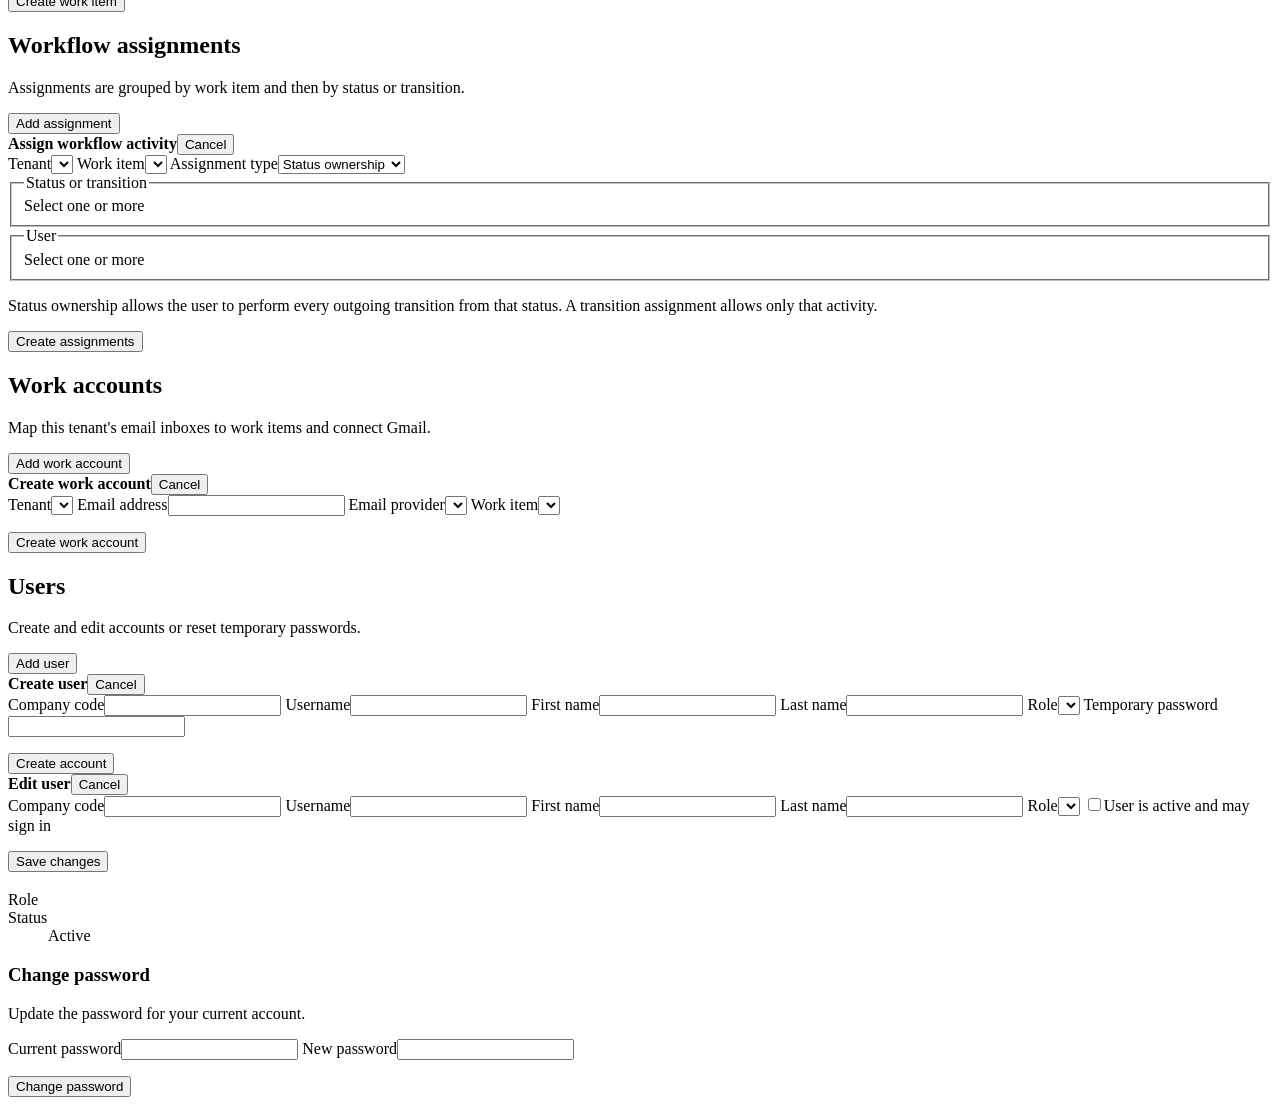
==== commit afca1b5d: "Improve workflow administration and conversation lifecycle" ====
--- a/user-experience/src/main/resources/META-INF/resources/index.html
+++ b/user-experience/src/main/resources/META-INF/resources/index.html
@@ -127,7 +127,7 @@
               <label class="check-field"><input id="work-item-active" type="checkbox" checked><span>Available for work accounts</span></label>
               <div class="graph-fields">
                 <div class="fixed-statuses"><strong>Required statuses</strong><p>AWAITING_FIRST_RESPONSE · READY_TO_PICK · IN_PROGRESS · AWAITING_CUSTOMER_RESPONSE · CANCELLED · COMPLETED</p><span class="field-help">These statuses are added automatically to every work item.</span></div>
-                <label>Directed transitions <span class="field-help">One per line: FROM | TO | Label</span><textarea id="work-item-transitions" rows="9" placeholder="AWAITING_FIRST_RESPONSE | READY_TO_PICK | Ready to pick&#10;READY_TO_PICK | IN_PROGRESS | Start work&#10;IN_PROGRESS | AWAITING_CUSTOMER_RESPONSE | Request customer response&#10;AWAITING_CUSTOMER_RESPONSE | READY_TO_PICK | Customer responded&#10;IN_PROGRESS | CANCELLED | Cancel&#10;IN_PROGRESS | COMPLETED | Complete"></textarea></label>
+                <label>Directed transitions <span class="field-help">One per line: FROM | TO | Label</span><textarea id="work-item-transitions" rows="9" placeholder="AWAITING_FIRST_RESPONSE | IN_PROGRESS | Start work&#10;IN_PROGRESS | AWAITING_CUSTOMER_RESPONSE | Request customer response&#10;IN_PROGRESS | COMPLETED | Complete&#10;IN_PROGRESS | CANCELLED | Cancel&#10;AWAITING_CUSTOMER_RESPONSE | READY_TO_PICK | Customer responded&#10;READY_TO_PICK | IN_PROGRESS | Start work"></textarea></label>
               </div>
               <p id="work-item-error" class="error hidden"></p>
               <button id="save-work-item" class="primary compact" type="submit">Create work item</button>
@@ -136,7 +136,7 @@
           </section>
 
           <section id="assignment-panel" class="assignment-panel">
-            <div class="section-heading"><div><h2>Workflow assignments</h2><p>Assign a status or a linked transition to an active user in the tenant.</p></div><button id="show-assignment-form" class="primary compact">Add assignment</button></div>
+            <div class="section-heading"><div><h2>Workflow assignments</h2><p>Assignments are grouped by work item and then by status or transition.</p></div><button id="show-assignment-form" class="primary compact">Add assignment</button></div>
             <form id="assignment-form" class="card inline-form hidden">
               <div class="form-title"><strong>Assign workflow activity</strong><button type="button" id="cancel-assignment" class="quiet">Cancel</button></div>
               <div class="form-grid">
@@ -154,7 +154,7 @@
           </section>
 
           <section id="work-account-panel" class="work-account-panel">
-            <div class="section-heading"><div><h2>Work accounts</h2><p>Map email inboxes to work items and connect Gmail.</p></div><button id="show-work-account-form" class="primary compact">Add work account</button></div>
+            <div class="section-heading"><div><h2>Work accounts</h2><p>Map this tenant's email inboxes to work items and connect Gmail.</p></div><button id="show-work-account-form" class="primary compact">Add work account</button></div>
             <form id="work-account-form" class="card inline-form hidden">
               <input id="work-account-id" type="hidden">
               <div class="form-title"><strong id="work-account-form-title">Create work account</strong><button type="button" id="cancel-work-account" class="quiet">Cancel</button></div>
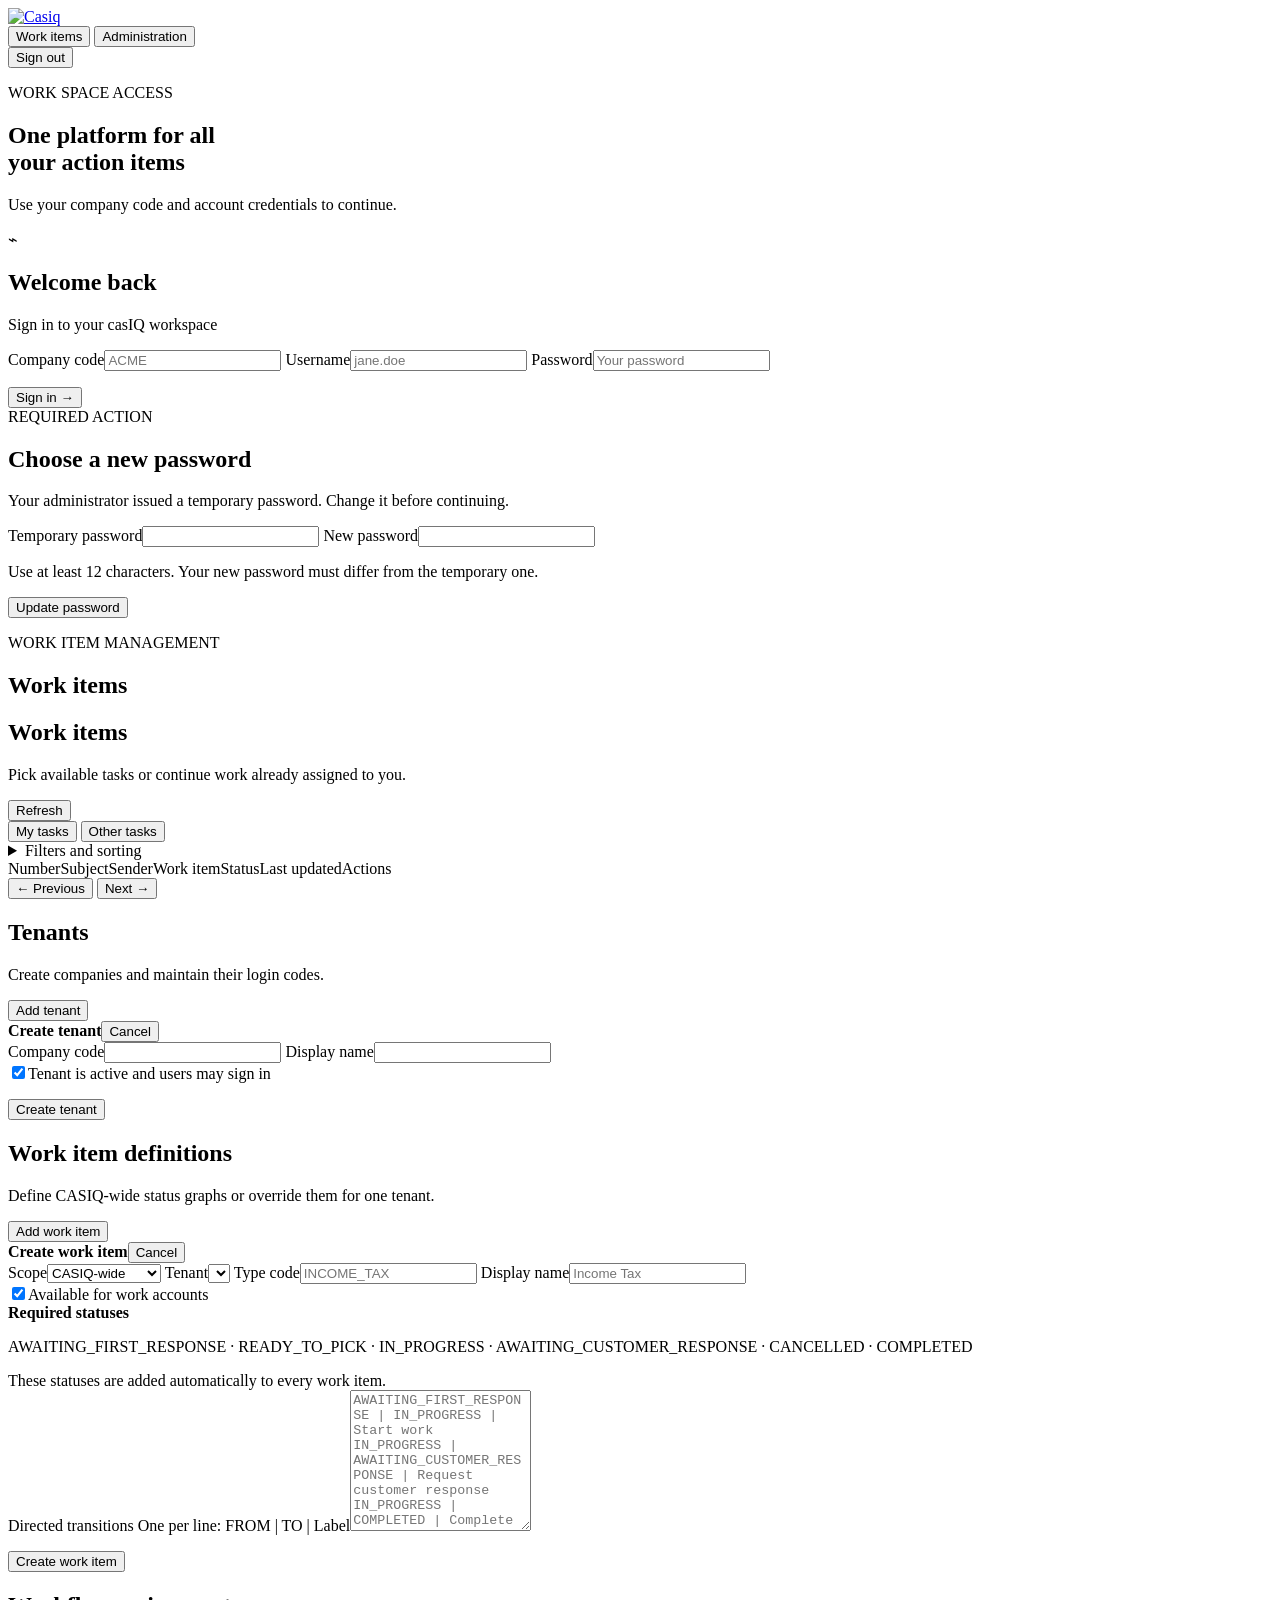
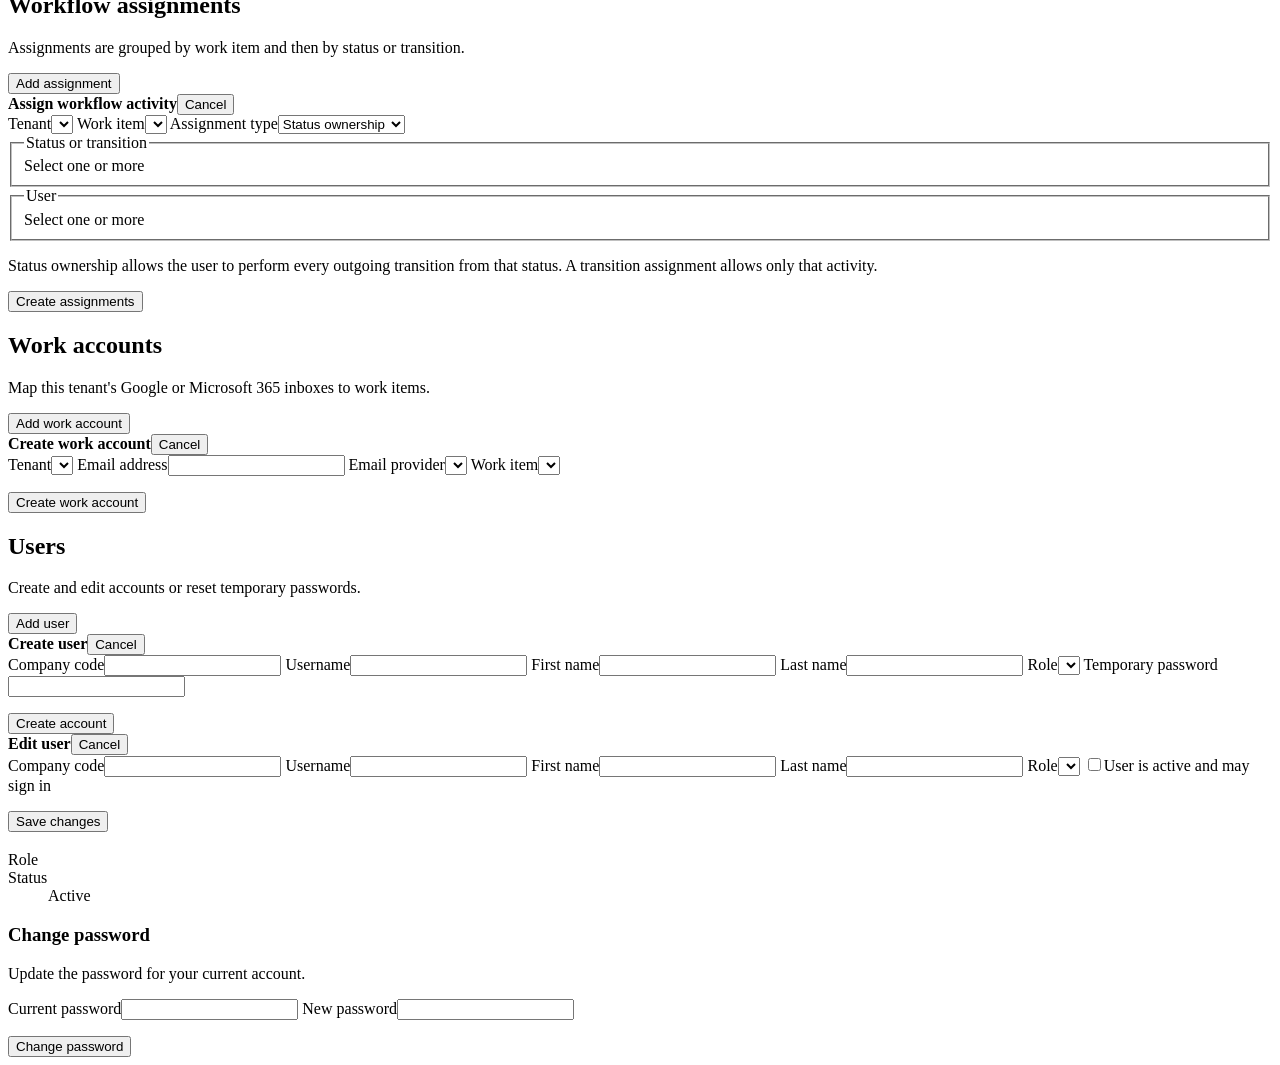
==== commit 78bc3900: "sync with correction" ====
--- a/user-experience/src/main/resources/META-INF/resources/index.html
+++ b/user-experience/src/main/resources/META-INF/resources/index.html
@@ -7,7 +7,6 @@
   <link rel="icon" type="image/png" href="/assets/casiq-logo.png">
   <link rel="stylesheet" href="/styles.css">
   <link rel="stylesheet" href="/admin.css">
-  <style>.brand-logo{display:block;width:140px;height:58px;object-fit:cover;border-radius:10px}</style>
 </head>
 <body>
   <div class="glow glow-one"></div><div class="glow glow-two"></div>
@@ -154,7 +153,7 @@
           </section>
 
           <section id="work-account-panel" class="work-account-panel">
-            <div class="section-heading"><div><h2>Work accounts</h2><p>Map this tenant's email inboxes to work items and connect Gmail.</p></div><button id="show-work-account-form" class="primary compact">Add work account</button></div>
+            <div class="section-heading"><div><h2>Work accounts</h2><p>Map this tenant's Google or Microsoft 365 inboxes to work items.</p></div><button id="show-work-account-form" class="primary compact">Add work account</button></div>
             <form id="work-account-form" class="card inline-form hidden">
               <input id="work-account-id" type="hidden">
               <div class="form-title"><strong id="work-account-form-title">Create work account</strong><button type="button" id="cancel-work-account" class="quiet">Cancel</button></div>
